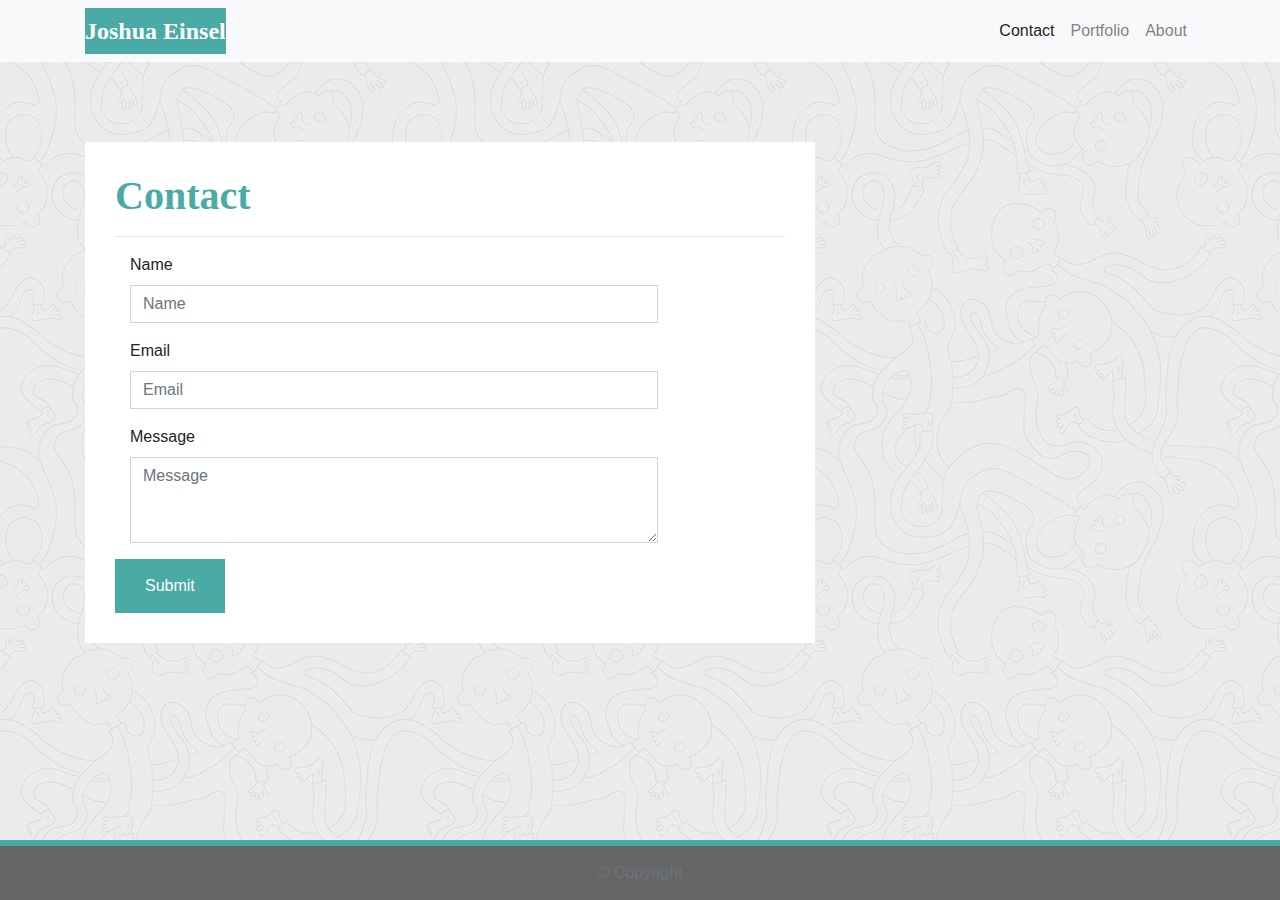
==== contact.html @ 09c92cab "Working on portfolio page, added brand statement to the about page." ====
<!DOCTYPE html>
<html lang="en-us">

<head>

  <meta charset="UTF-8">
  <meta name="viewport" content="width=device-width, initial-scale=1.0">
  <meta http-equiv="X-UA-Compatible" content="ie=edge">

  <title>Bootstrap Basic Portfolio</title>

  <!-- Boostrap Stylesheet -->
  <link rel="stylesheet" href="https://maxcdn.bootstrapcdn.com/bootstrap/4.0.0/css/bootstrap.min.css">

  <!-- Our own CSS stylesheet -->
  <link rel="stylesheet" href="assets/css/styles.css" media="screen">

</head>

<body>

    <nav class="navbar navbar-expand-lg navbar-light bg-light">
        <div class="container">
          <!-- Brand and toggle get grouped for better mobile display -->
          <a class="navbar-brand" href="index.html" id="logo">Joshua Einsel</a>
          <button class="navbar-toggler" type="button" data-toggle="collapse" data-target="#navbarTogglerDemo01"
            aria-controls="navbarTogglerDemo01" aria-expanded="false" aria-label="Toggle navigation">
            <span class="navbar-toggler-icon"></span>
          </button>
          <!-- Collect the nav links, forms, and other content for toggling -->
          <div class="collapse navbar-collapse" id="navbarTogglerDemo01">
            <ul class="navbar-nav ml-auto mt-2 mt-lg-0">
              <li class="nav-item">
                <a class="nav-link active" href="contact.html">Contact</a>
              </li>
              <li class="nav-item">
                <a class="nav-link" href="portfolio.html">Portfolio</a>
              </li>
              <li class="nav-item">
                <a class="nav-link" href="index.html">About</a>
              </li>
            </ul>
          </div>
          <!-- /.navbar-collapse -->
        </div>
        <!-- /.container -->
      </nav>
      <!-- End of navbar -->

  <!-- Start of container -->
  <main class="container">
    <section class="row">
      <div class="col-md-8">
        <form class="block form-horizontal">
          <h1 class="block-header">Contact</h1>
          <hr />
          <div class="form-group">
            <label for="name" class="col-sm-2 control-label">Name</label>
            <div class="col-sm-10">
              <input type="email" class="form-control" id="name" placeholder="Name">
            </div>
          </div>
          <div class="form-group">
            <label for="email" class="col-sm-2 control-label">Email</label>
            <div class="col-sm-10">
              <input type="password" class="form-control" id="email" placeholder="Email">
            </div>
          </div>
          <div class="form-group">
            <label class="col-sm-2 control-label" for="msg">Message</label>
            <div class="col-sm-10">
              <textarea id="msg" class="form-control" rows="3" placeholder="Message"></textarea>
            </div>
          </div>
          <button class="submit-btn">Submit</button>
        </form>
      </div>
    </section>
  </main>
  <!-- End of container -->

  <!-- Start of footer -->
  <footer class="footer">
    <div class="two-toned-footer-color"></div>
    <p class="text-muted text-muted-footer text-center">
      &copy; Copyright
    </p>
  </footer>
  <!-- End of footer -->

  <!-- jQuery CDN -->
  <script type="text/javascript" src="https://cdnjs.cloudflare.com/ajax/libs/jquery/3.2.1/jquery.min.js"></script>

  <!-- Bootstrap CDN -->
  <script src="https://maxcdn.bootstrapcdn.com/bootstrap/4.0.0/js/bootstrap.min.js"></script></script>

</body>

</html>
---- assets/css/styles.css ----
/* --- STYLES FOR ALL PAGES --- */
body {
  /* Typography */
  font-family: Arial, "Helvetica Neue", Helvetica, sans-serif;

  /* Visual */
  background-image: url("../imgs/ignasi_pattern_s.png");
}

html {
  /* Positioning */
  position: relative;

  /* Box-model */
  min-height: 100%;
}

/* add space for fixed nav */
main {
  margin: 80px 0;
}

/* create styles for use for all white main boxes */
.block {
  background-color: #fff;

  padding: 30px;
  margin-bottom: 30px;
}

.block-header {
  /* Typography */
  color: #4aaaa5;
  font-family: Georgia, Times, "Times New Roman", serif;
  font-weight: bold;
}

/* NAV START */
#logo {
  font-family: Georgia, Times, "Times New Roman", serif;

  /* Typography */
  font-size: 24px;
  font-weight: bold;
  color: #fff;

  /* Visual */
  background: #4aaaa5;
}

/* override bootstrap hover color and border */
.navbar-default .navbar-nav > li > a:hover {
  color: #4aaaa5;
}

.navbar {
  background: white;
  border: none;
}

/* media query for nav background color change */
@media only screen and (max-width: 767px) {
  .navbar-header {
    background-color: #4aaaa5;
  }
}
/* END NAV */


/* CONNECT W/ ME CSS */
.connect-header {
  /* Typography */
  font-size: 25px;
}

.connect-photo {
  /* Box-model */
  width: 55px;
  height: 55px;
}

#images {
  /* Box-model */
  padding-top: 15px;

  /* Typography */
  text-align: center;
}
/* END CONNECT W/ ME */


/* BEGIN FOOTER */
.footer {
  /* Positioning */
  position: absolute;
  bottom: 0;

  /* Box-model */
  width: 100%;
  height: 60px;

  /* Visual */
  background-color: #666;
}

.text-muted-footer {
  /* Box-model */
  margin-top: 15px;

  /* Typography */
  color: #fff;
}

.two-toned-footer-color {
  /* Box-model */
  height: 6px;
  padding-top: 3px;

  /* Visual */
  background-color: #4aaaa5;
}
/* END FOOTER */
/* --- END STYLES FOR ALL PAGES --- */

/* --- PAGE-SPECIFIC STYLES --- */
/* ABOUT-ME PAGE */
.about-me-header {
  /* Positioning */
  margin-bottom: 33px;
  font-family: Georgia, Times, "Times New Roman", serif;

  /* Typography */
  font-size: 32px;
  font-weight: bold;
  color: #4aaaa5;
}

#about-image {
  /* Positioning */
  float: left;

  /* Box-model */
  width: 200px;
  margin: 0 20px 10px 0;
}
/* END ABOUT-ME PAGE */


/* PORTFOLIO PAGE */
.port-image {
  margin: 20px auto;
}
/* END PORTFOLIO PAGE */


/* CONTACT FORM PAGE  */
.form-control {
  /* give input boxes right angles */
  border-radius: 0;

  /* keep from horizontally resizing text area */
  min-width: 100%;
  max-width: 100%;
}

.submit-btn {
  /* Box-model */
  padding: 15px 30px;
  font-size: 16px;
  font-weight: lighter;

  /* Typography */
  color: #fff;

  /* Visual */
  background-color: #4aaaa5;
  border: 0;
}

.submit-btn:hover {
  opacity: .7;
}

/* END CONTACT FORM PAGE */
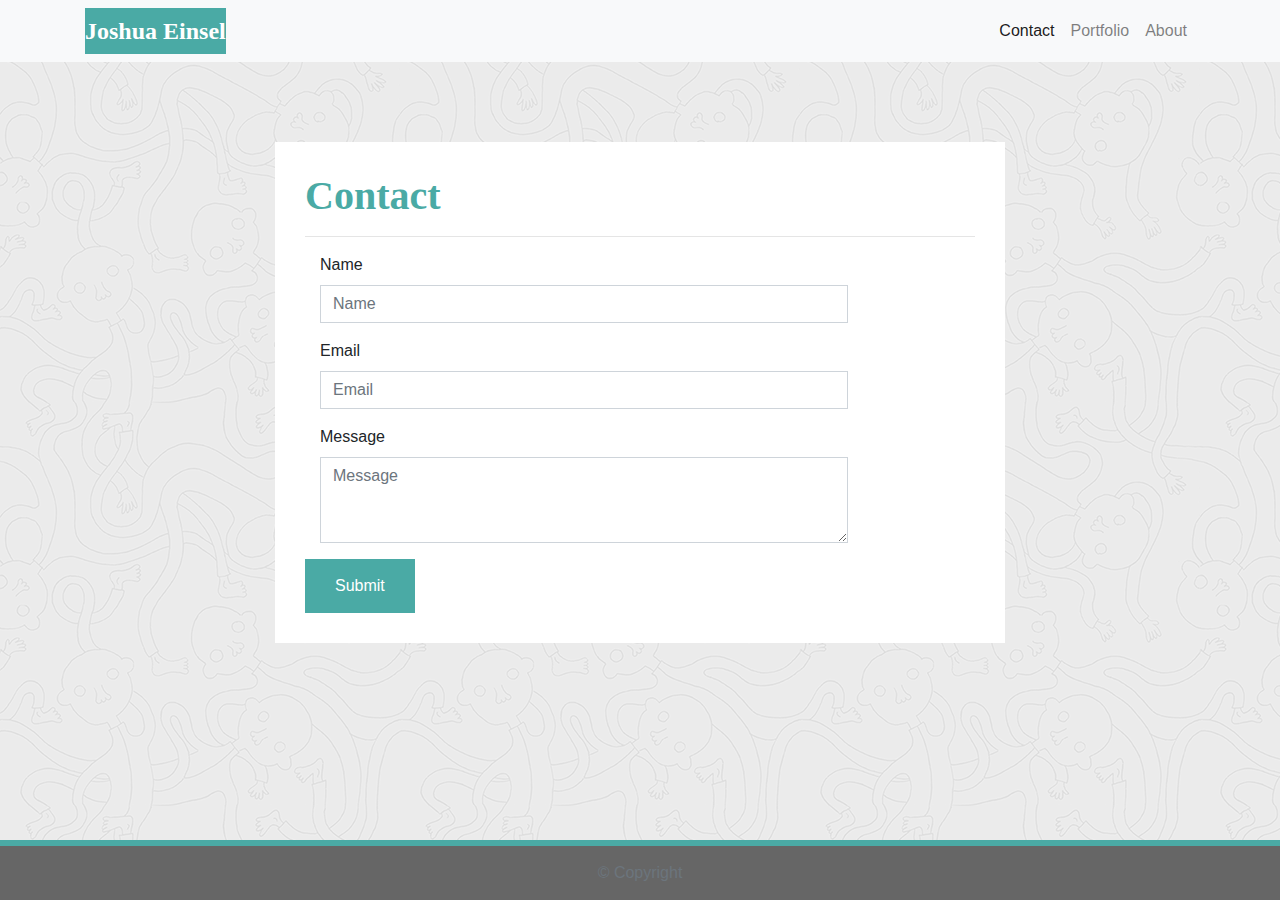
==== commit 9fb1e40e: "Aligned containers on each page" ====
--- a/contact.html
+++ b/contact.html
@@ -50,6 +50,7 @@
   <!-- Start of container -->
   <main class="container">
     <section class="row">
+      <div class="col-2"></div>
       <div class="col-md-8">
         <form class="block form-horizontal">
           <h1 class="block-header">Contact</h1>
--- a/assets/css/styles.css
+++ b/assets/css/styles.css
@@ -24,13 +24,13 @@
 .block {
   background-color: #fff;
 
-  padding: 30px;
+  padding      : 30px;
   margin-bottom: 30px;
 }
 
 .block-header {
   /* Typography */
-  color: #4aaaa5;
+  color      : #4aaaa5;
   font-family: Georgia, Times, "Times New Roman", serif;
   font-weight: bold;
 }
@@ -40,22 +40,22 @@
   font-family: Georgia, Times, "Times New Roman", serif;
 
   /* Typography */
-  font-size: 24px;
+  font-size  : 24px;
   font-weight: bold;
-  color: #fff;
+  color      : #fff;
 
   /* Visual */
   background: #4aaaa5;
 }
 
 /* override bootstrap hover color and border */
-.navbar-default .navbar-nav > li > a:hover {
+.navbar-default .navbar-nav>li>a:hover {
   color: #4aaaa5;
 }
 
 .navbar {
   background: white;
-  border: none;
+  border    : none;
 }
 
 /* media query for nav background color change */
@@ -64,6 +64,7 @@
     background-color: #4aaaa5;
   }
 }
+
 /* END NAV */
 
 
@@ -75,7 +76,7 @@
 
 .connect-photo {
   /* Box-model */
-  width: 55px;
+  width : 55px;
   height: 55px;
 }
 
@@ -86,6 +87,7 @@
   /* Typography */
   text-align: center;
 }
+
 /* END CONNECT W/ ME */
 
 
@@ -93,10 +95,10 @@
 .footer {
   /* Positioning */
   position: absolute;
-  bottom: 0;
+  bottom  : 0;
 
   /* Box-model */
-  width: 100%;
+  width : 100%;
   height: 60px;
 
   /* Visual */
@@ -113,12 +115,13 @@
 
 .two-toned-footer-color {
   /* Box-model */
-  height: 6px;
+  height     : 6px;
   padding-top: 3px;
 
   /* Visual */
   background-color: #4aaaa5;
 }
+
 /* END FOOTER */
 /* --- END STYLES FOR ALL PAGES --- */
 
@@ -127,12 +130,12 @@
 .about-me-header {
   /* Positioning */
   margin-bottom: 33px;
-  font-family: Georgia, Times, "Times New Roman", serif;
+  font-family  : Georgia, Times, "Times New Roman", serif;
 
   /* Typography */
-  font-size: 32px;
+  font-size  : 32px;
   font-weight: bold;
-  color: #4aaaa5;
+  color      : #4aaaa5;
 }
 
 #about-image {
@@ -140,9 +143,10 @@
   float: left;
 
   /* Box-model */
-  width: 200px;
+  width : 200px;
   margin: 0 20px 10px 0;
 }
+
 /* END ABOUT-ME PAGE */
 
 
@@ -150,6 +154,16 @@
 .port-image {
   margin: 20px auto;
 }
+
+/* .img-fluid {
+  position: absolute;
+  width   : 350px;
+  height  : 350px;
+  float   :left;
+}
+#banner {
+  position:absolute;
+} */
 /* END PORTFOLIO PAGE */
 
 
@@ -165,8 +179,8 @@
 
 .submit-btn {
   /* Box-model */
-  padding: 15px 30px;
-  font-size: 16px;
+  padding    : 15px 30px;
+  font-size  : 16px;
   font-weight: lighter;
 
   /* Typography */
@@ -174,11 +188,11 @@
 
   /* Visual */
   background-color: #4aaaa5;
-  border: 0;
+  border          : 0;
 }
 
 .submit-btn:hover {
   opacity: .7;
 }
 
-/* END CONTACT FORM PAGE */
+/* END CONTACT FORM PAGE */